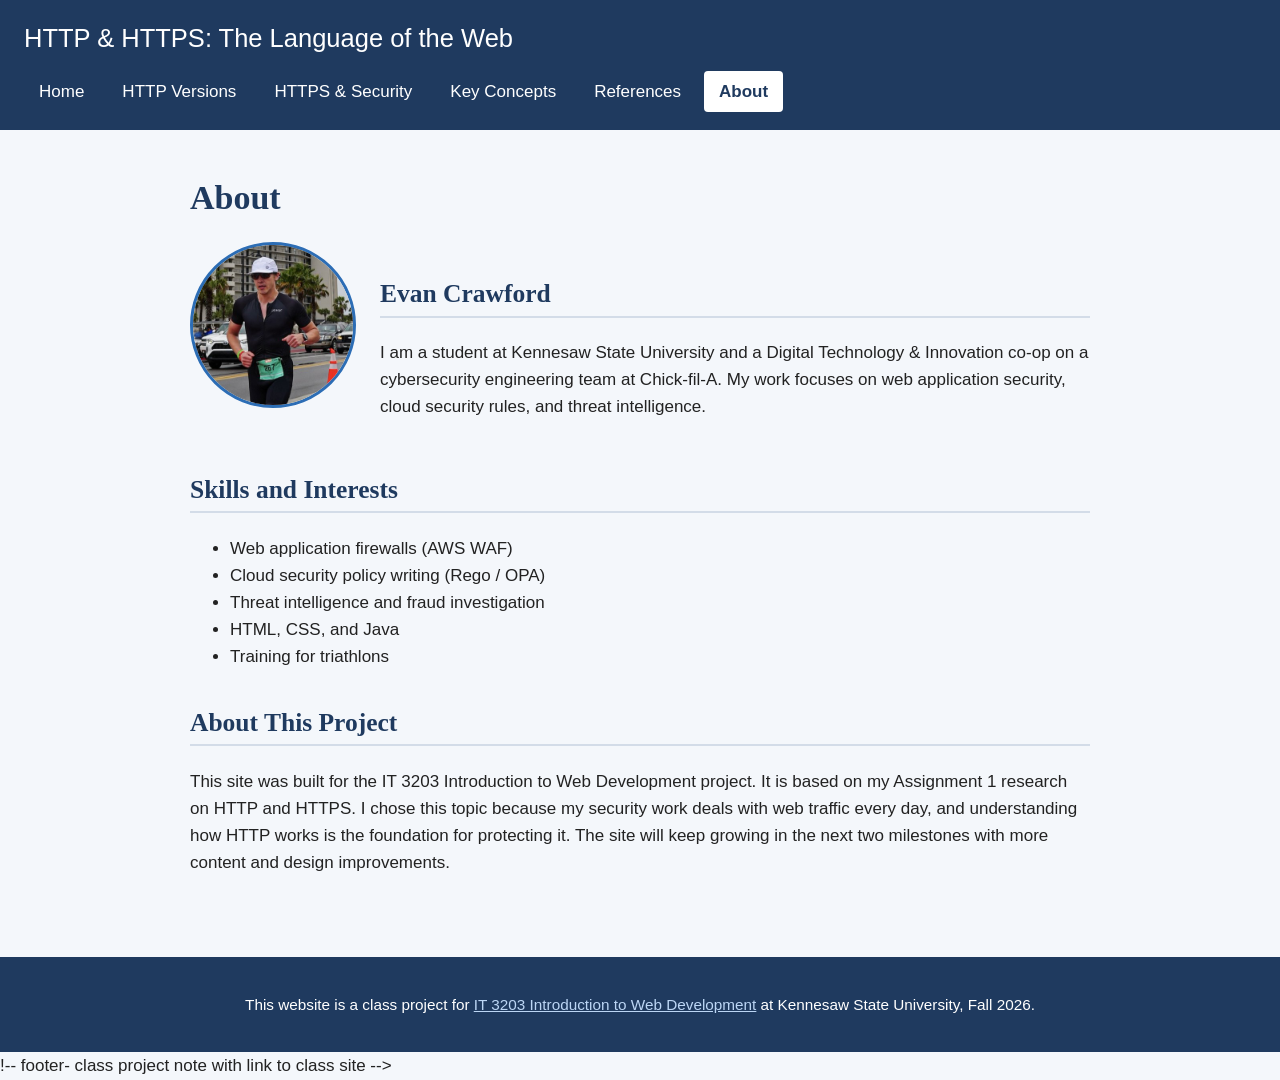
==== about.html @ bcb809ba "Add Milestone 1 site pages, stylesheet, and images Built six pages for my HTTP/HTTPS research site, " ====
<!-- IT 3203 Milestone 1 - Home page - Evan Crawford -->

<!DOCTYPE html>
<html lang="en">
<head>
  <meta charset="UTF-8">
  <meta name="viewport" content="width=device-width, initial-scale=1.0">
  <title>HTTP and HTTPS | About</title>
  <link rel="stylesheet" href="css/style.css">
</head>
<body>

  <header id="site-header">
    <p class="site-title">HTTP &amp; HTTPS: The Language of the Web</p>
    <nav id="main-menu">
      <ul>
        <li><a href="index.html">Home</a></li>
        <li><a href="history.html">HTTP Versions</a></li>
        <li><a href="security.html">HTTPS &amp; Security</a></li>
        <li><a href="concepts.html">Key Concepts</a></li>
        <li><a href="references.html">References</a></li>
        <li><a href="about.html" class="active">About</a></li>
      </ul>
    </nav>
  </header>

  <main>
    <h1>About</h1>

    <section class="profile">
         <img src="images/profile.jpg" alt="Evan Crawford running in a triathlon" width="160" height="160">
      <div>
        <h2>Evan Crawford</h2>
        <p>
          I am a student at Kennesaw State University and a Digital Technology &amp;
          Innovation co-op on a cybersecurity engineering team at Chick-fil-A.
          My work focuses on web application security, cloud security rules, and
          threat intelligence.
        </p>
      </div>
    </section>

    <h2>Skills and Interests</h2>
    <ul>
      <li>Web application firewalls (AWS WAF)</li>
      <li>Cloud security policy writing (Rego / OPA)</li>
      <li>Threat intelligence and fraud investigation</li>
      <li>HTML, CSS, and Java</li>
      <li>Training for triathlons</li>
    </ul>

    <h2>About This Project</h2>
    <p>
      This site was built for the IT 3203 Introduction to Web Development project. It is
      based on my Assignment 1 research on HTTP and HTTPS. I chose this topic because my
      security work deals with web traffic every day, and understanding how HTTP works is
      the foundation for protecting it. The site will keep growing in the next two
      milestones with more content and design improvements.
    </p>
  </main>

  <footer id="site-footer">
    <p>
      This website is a class project for
      <a href="https://ksuweb.github.io/IT3203/">IT 3203 Introduction to Web Development</a>
      at Kennesaw State University, Fall 2026.
    </p>
  </footer>

</body>
</html>

!--  footer- class project note with link to class site -->
---- css/style.css ----
/* IT 3203 Milestone 1 - one stylesheet for all pages */


/* element selector - th ebase font and colors */
body {
  margin: 0;
  font-family: Arial, Helvetica, sans-serif;
  font-size: 17px;
  line-height: 1.6;
  color: #222222;
  background-color: #f4f7fb;
}

h1,
h2,
h3 {
  font-family: Georgia, "Times New Roman", serif;
  color: #1f3a5f;
  line-height: 1.25;
}

h2 {
  margin-top: 36px;
  padding-bottom: 6px;
  border-bottom: 2px solid #d3dce8;
}

a {
  color: #2c6db5;
}

/* the hover effect on links */
a:hover {
  color: #1f3a5f;
  text-decoration: none;
}

code {
  background-color: #e8eef6;
  padding: 2px 5px;
  border-radius: 4px;
}
/* id selector - header bar */
#site-header {
  background-color: #1f3a5f;
  color: white;
  padding: 18px 24px;
}

#site-header .site-title {
  margin: 0;
  font-size: 1.5em;
  color: white;
}
/* flexbox lays out the menu in a row */
#main-menu ul {
  display: flex;
  flex-wrap: wrap;
  gap: 8px;
  list-style: none;
  margin: 12px 0 0 0;
  padding: 0;
}

#main-menu a {
  display: block;
  padding: 6px 14px;
  border: 1px solid transparent;
  border-radius: 4px;
  color: white;
  text-decoration: none;
}

#main-menu a:hover {
  border-color: white;
  background-color: #2c6db5;
}
/* class selector - highlights current page */
#main-menu a.active {
  background-color: white;
  color: #1f3a5f;
  font-weight: bold;
}

main {
  max-width: 900px;
  margin: 0 auto;
  padding: 24px;
}

.intro-box {
  background-color: white;
  border: 1px solid #d3dce8;
  border-left: 6px solid #2c6db5;
  padding: 16px 20px;
  margin: 20px 0;
}

.intro-box h2 {
  margin-top: 0;
}
/* css grid for the card layout */
.card-grid {
  display: grid;
  grid-template-columns: repeat(auto-fit, minmax(250px, 1fr));
  gap: 18px;
  margin-top: 16px;
}

.card {
  background-color: white;
  border: 1px solid #d3dce8;
  border-radius: 6px;
  padding: 16px 18px;
}

.card h3 {
  margin-top: 0;
}

.card:hover {
  border-color: #2c6db5;
}

table {
  width: 100%;
  border-collapse: collapse;
  background-color: white;
  margin: 16px 0;
}

th,
td {
  border: 1px solid #d3dce8;
  padding: 10px;
  text-align: left;
  vertical-align: top;
}

th {
  background-color: #1f3a5f;
  color: white;
}

tbody tr:nth-child(even) {
  background-color: #f0f4f9;
}

figure {
  margin: 20px 0;
  text-align: center;
}

figure img {
  max-width: 100%;
  height: auto;
  border: 1px solid #d3dce8;
  background-color: white;
}

figcaption {
  font-size: 0.9em;
  color: #555555;
  margin-top: 6px;
}

.profile {
  display: flex;
  gap: 24px;
  align-items: flex-start;
}

.profile img {
  width: 160px;
  height: 160px;
  border-radius: 50%;
  border: 3px solid #2c6db5;
}

#site-footer {
  margin-top: 40px;
  padding: 20px 24px;
  background-color: #1f3a5f;
  color: white;
  text-align: center;
  font-size: 0.9em;
}

#site-footer a {
  color: #bcd6f5;
}

#site-footer a:hover {
  color: white;
}

@media (max-width: 600px) {
  .profile {
    flex-direction: column;
    align-items: center;
  }

  main {
    padding: 16px;
  }
}
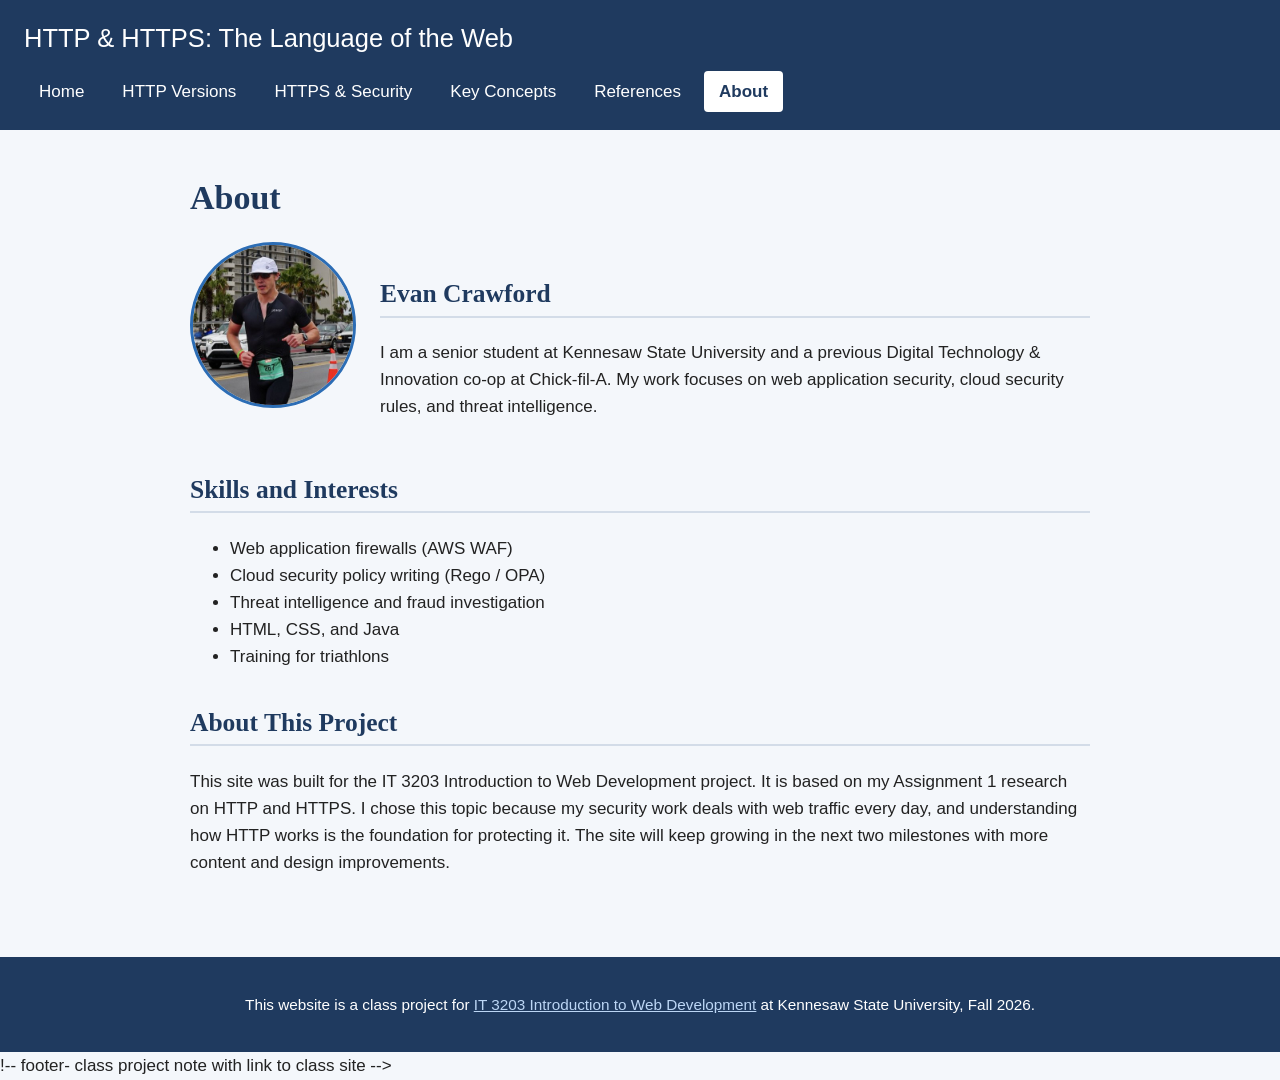
==== commit 7a8e7b7e: "Adjustment to about me" ====
--- a/about.html
+++ b/about.html
@@ -32,8 +32,8 @@
       <div>
         <h2>Evan Crawford</h2>
         <p>
-          I am a student at Kennesaw State University and a Digital Technology &amp;
-          Innovation co-op on a cybersecurity engineering team at Chick-fil-A.
+          I am a senior student at Kennesaw State University and a previous Digital Technology &amp;
+          Innovation co-op at Chick-fil-A.
           My work focuses on web application security, cloud security rules, and
           threat intelligence.
         </p>
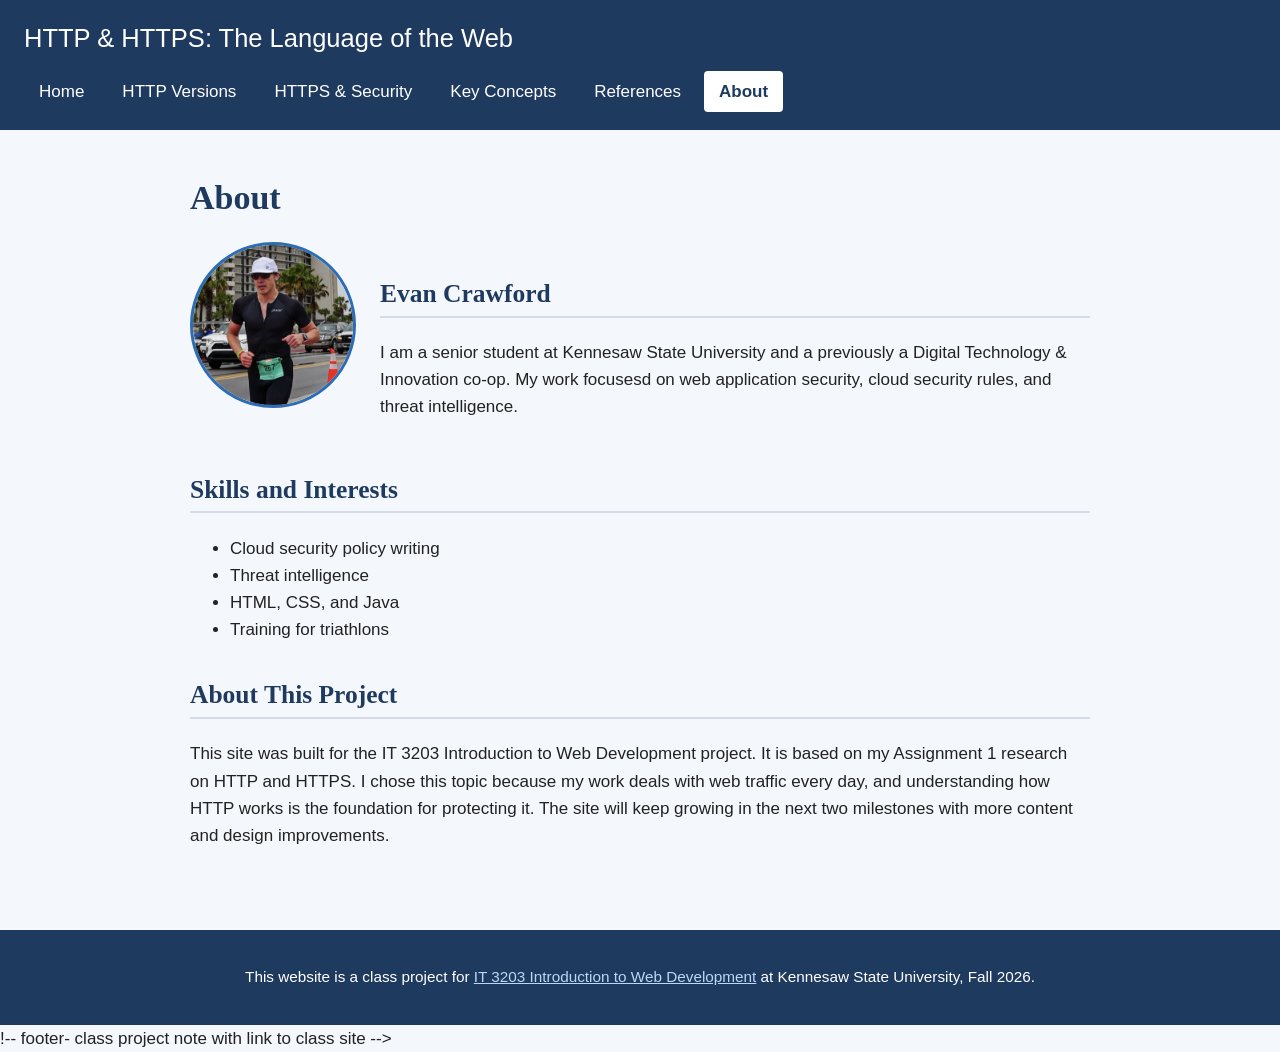
==== commit 13f4d246: "about changes" ====
--- a/about.html
+++ b/about.html
@@ -32,19 +32,17 @@
       <div>
         <h2>Evan Crawford</h2>
         <p>
-          I am a senior student at Kennesaw State University and a previous Digital Technology &amp;
-          Innovation co-op at Chick-fil-A.
-          My work focuses on web application security, cloud security rules, and
-          threat intelligence.
+          I am a senior student at Kennesaw State University and a previously a Digital Technology &amp;
+          Innovation co-op. My work focusesd on web application security, cloud security 
+          rules, and threat intelligence.
         </p>
       </div>
     </section>
 
     <h2>Skills and Interests</h2>
     <ul>
-      <li>Web application firewalls (AWS WAF)</li>
-      <li>Cloud security policy writing (Rego / OPA)</li>
-      <li>Threat intelligence and fraud investigation</li>
+      <li>Cloud security policy writing</li>
+      <li>Threat intelligence</li>
       <li>HTML, CSS, and Java</li>
       <li>Training for triathlons</li>
     </ul>
@@ -53,7 +51,7 @@
     <p>
       This site was built for the IT 3203 Introduction to Web Development project. It is
       based on my Assignment 1 research on HTTP and HTTPS. I chose this topic because my
-      security work deals with web traffic every day, and understanding how HTTP works is
+      work deals with web traffic every day, and understanding how HTTP works is
       the foundation for protecting it. The site will keep growing in the next two
       milestones with more content and design improvements.
     </p>
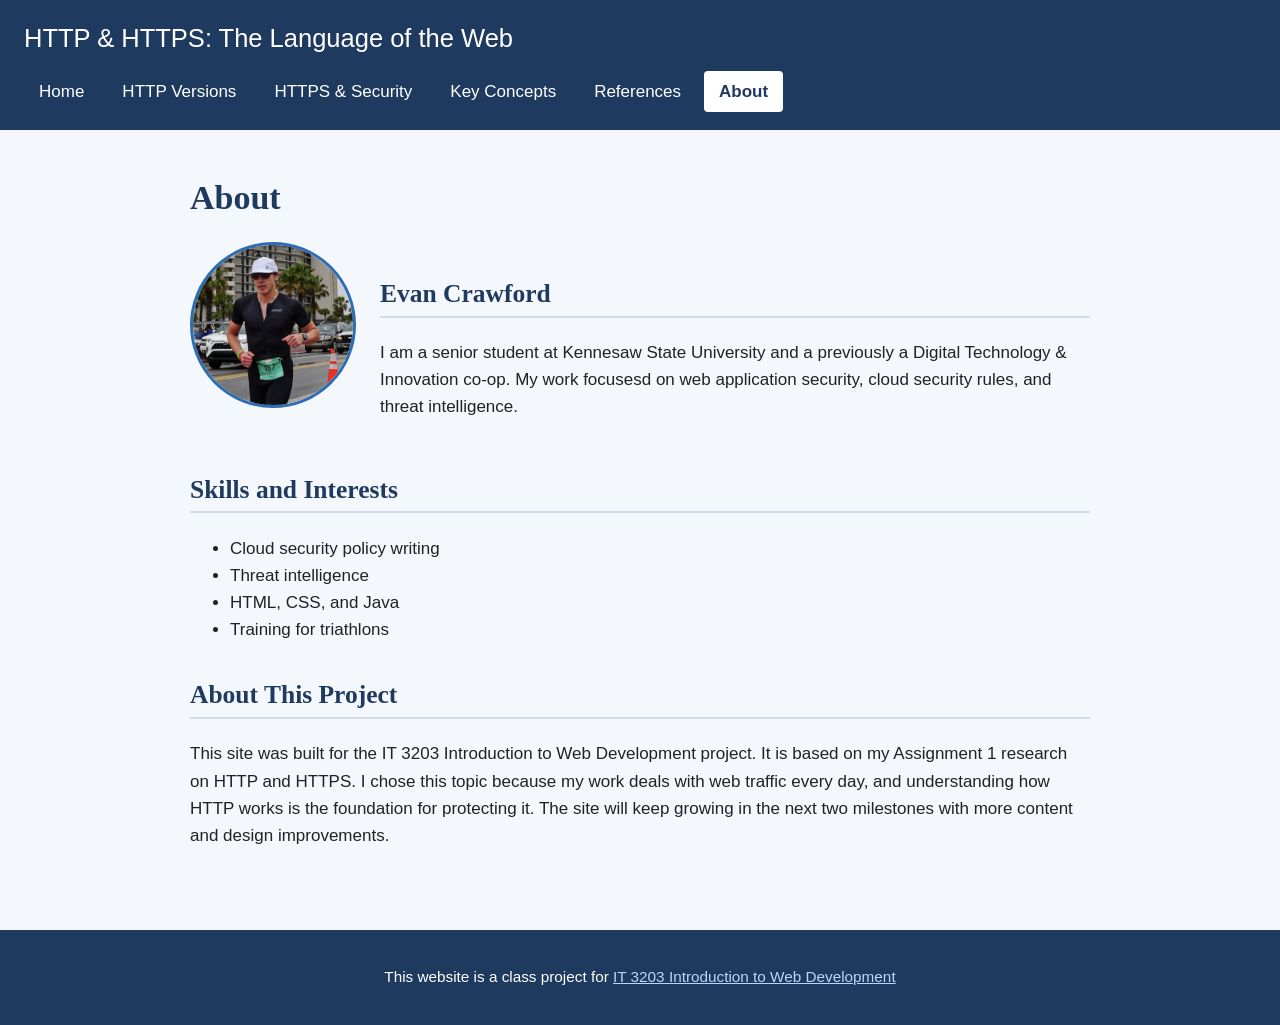
==== commit e0f4b6dc: "Updated footers" ====
--- a/about.html
+++ b/about.html
@@ -61,11 +61,9 @@
     <p>
       This website is a class project for
       <a href="https://ksuweb.github.io/IT3203/">IT 3203 Introduction to Web Development</a>
-      at Kennesaw State University, Fall 2026.
     </p>
   </footer>
 
 </body>
 </html>
 
-!--  footer- class project note with link to class site -->
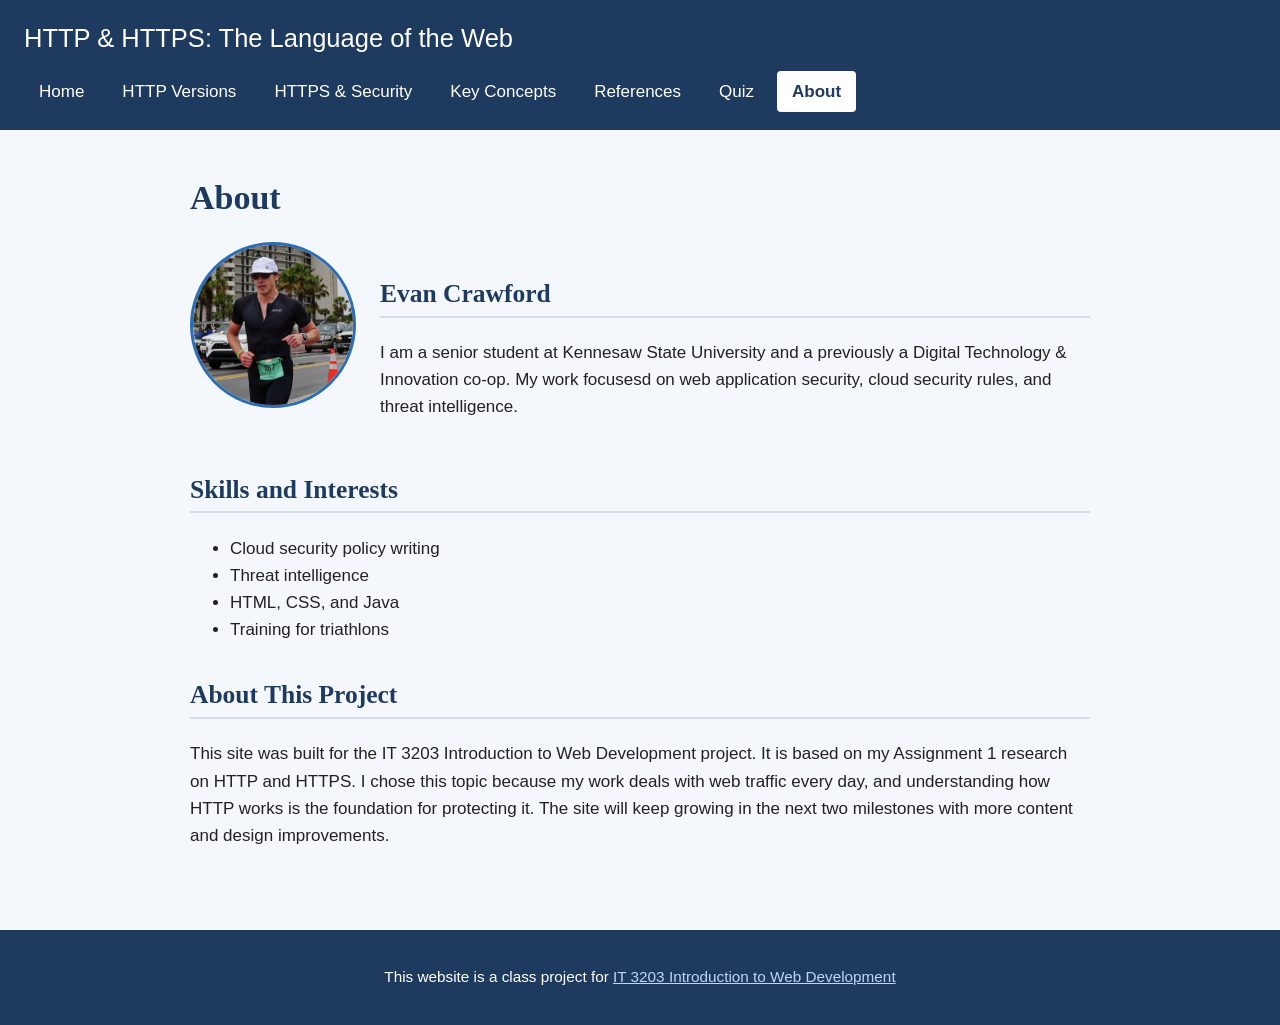
==== commit 21585383: "Milestone 2: added the quiz page and content updates and comments added form M1 feedback. Added a ti" ====
--- a/about.html
+++ b/about.html
@@ -1,4 +1,4 @@
-<!-- IT 3203 Milestone 1 - Home page - Evan Crawford -->
+<!-- About page: photo and intro side by side with flexbox, skills list, project info -->
 
 <!DOCTYPE html>
 <html lang="en">
@@ -19,6 +19,7 @@
         <li><a href="security.html">HTTPS &amp; Security</a></li>
         <li><a href="concepts.html">Key Concepts</a></li>
         <li><a href="references.html">References</a></li>
+        <li><a href="quiz.html">Quiz</a></li>
         <li><a href="about.html" class="active">About</a></li>
       </ul>
     </nav>
--- a/css/style.css
+++ b/css/style.css
@@ -204,3 +204,181 @@
     padding: 16px;
   }
 }
+
+/* ---------- Milestone 2: Quiz page ---------- */
+
+/* timer bar sticks to the top of the screen while scrolling */
+.timer {
+  position: sticky;
+  top: 0;
+  z-index: 10;
+  background-color: #1f3a5f;
+  color: white;
+  padding: 10px 16px;
+  border-radius: 6px;
+  font-weight: bold;
+  text-align: center;
+  margin-bottom: 20px;
+}
+
+/* quiz.js adds this class in the last minute */
+.timer.warning {
+  background-color: #b33a3a;
+}
+
+/* each question is a fieldset styled like a card */
+.question {
+  background-color: white;
+  border: 1px solid #d3dce8;
+  border-left: 6px solid #2c6db5;
+  border-radius: 6px;
+  padding: 16px 20px;
+  margin: 0 0 18px 0;
+}
+
+.question legend {
+  background-color: #1f3a5f;
+  color: white;
+  padding: 3px 10px;
+  border-radius: 4px;
+  font-size: 0.9em;
+}
+
+.question p {
+  margin-top: 4px;
+}
+
+/* each choice on its own line, and the whole label is clickable */
+.question label {
+  display: block;
+  margin: 6px 0;
+  cursor: pointer;
+}
+
+.question input[type="text"],
+.question select {
+  width: 100%;
+  max-width: 320px;
+  padding: 8px 10px;
+  font-size: 1em;
+  border: 1px solid #b8c4d4;
+  border-radius: 4px;
+}
+
+/* blue glow on the box you are typing in */
+.question input[type="text"]:focus,
+.question select:focus {
+  outline: none;
+  border-color: #2c6db5;
+  box-shadow: 0 0 0 3px #d6e4f5;
+}
+
+.question input[type="radio"],
+.question input[type="checkbox"] {
+  margin-right: 8px;
+  accent-color: #2c6db5;
+}
+
+.hint {
+  font-size: 0.9em;
+  color: #555555;
+}
+
+/* green or red after grading */
+.question.correct {
+  border-left-color: #2e7d4f;
+  background-color: #eef8f1;
+}
+
+.question.incorrect {
+  border-left-color: #b33a3a;
+  background-color: #fbeeee;
+}
+
+/* buttons side by side with flexbox */
+.quiz-buttons {
+  display: flex;
+  flex-wrap: wrap;
+  gap: 12px;
+}
+
+.btn {
+  padding: 10px 22px;
+  font-size: 1em;
+  border: 2px solid #1f3a5f;
+  border-radius: 4px;
+  background-color: #1f3a5f;
+  color: white;
+  cursor: pointer;
+}
+
+.btn:hover {
+  background-color: #2c6db5;
+  border-color: #2c6db5;
+}
+
+.btn-secondary {
+  background-color: white;
+  color: #1f3a5f;
+}
+
+.btn-secondary:hover {
+  background-color: #e8eef6;
+  border-color: #1f3a5f;
+}
+
+.btn:disabled {
+  opacity: 0.5;
+  cursor: not-allowed;
+}
+
+/* results box shown after submitting */
+.results {
+  background-color: white;
+  border: 1px solid #d3dce8;
+  border-radius: 6px;
+  padding: 16px 20px;
+  margin-bottom: 24px;
+}
+
+.results h2 {
+  margin-top: 0;
+}
+
+.status {
+  display: inline-block;
+  padding: 6px 16px;
+  border-radius: 4px;
+  font-size: 1.4em;
+  font-weight: bold;
+  color: white;
+}
+
+.status.pass {
+  background-color: #2e7d4f;
+}
+
+.status.fail {
+  background-color: #b33a3a;
+}
+
+/* color the Result column in the table */
+.row-correct td:nth-child(2) {
+  color: #2e7d4f;
+  font-weight: bold;
+}
+
+.row-incorrect td:nth-child(2) {
+  color: #b33a3a;
+  font-weight: bold;
+}
+
+/* lets the results table scroll sideways on small phones */
+.table-wrap {
+  overflow-x: auto;
+}
+
+/* keep "10 / 10" on one line */
+.results td:last-child {
+  white-space: nowrap;
+}
